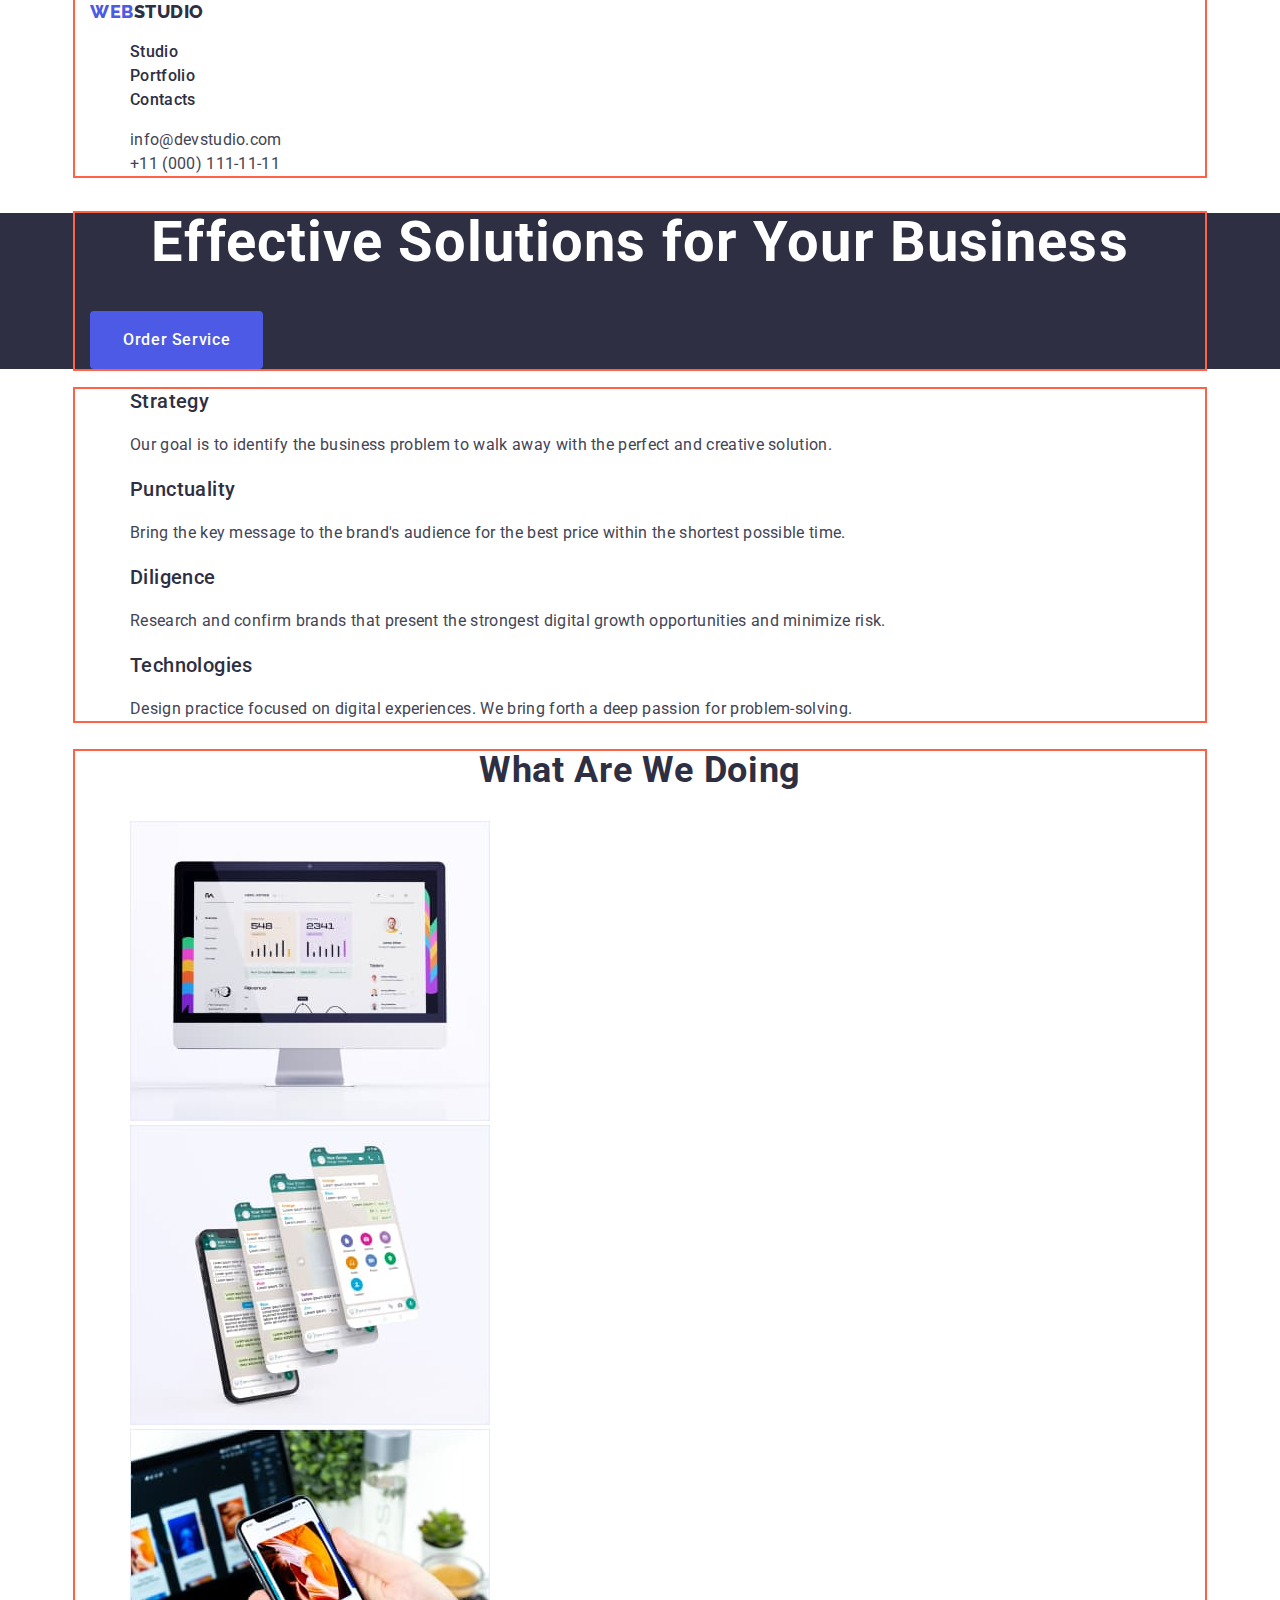
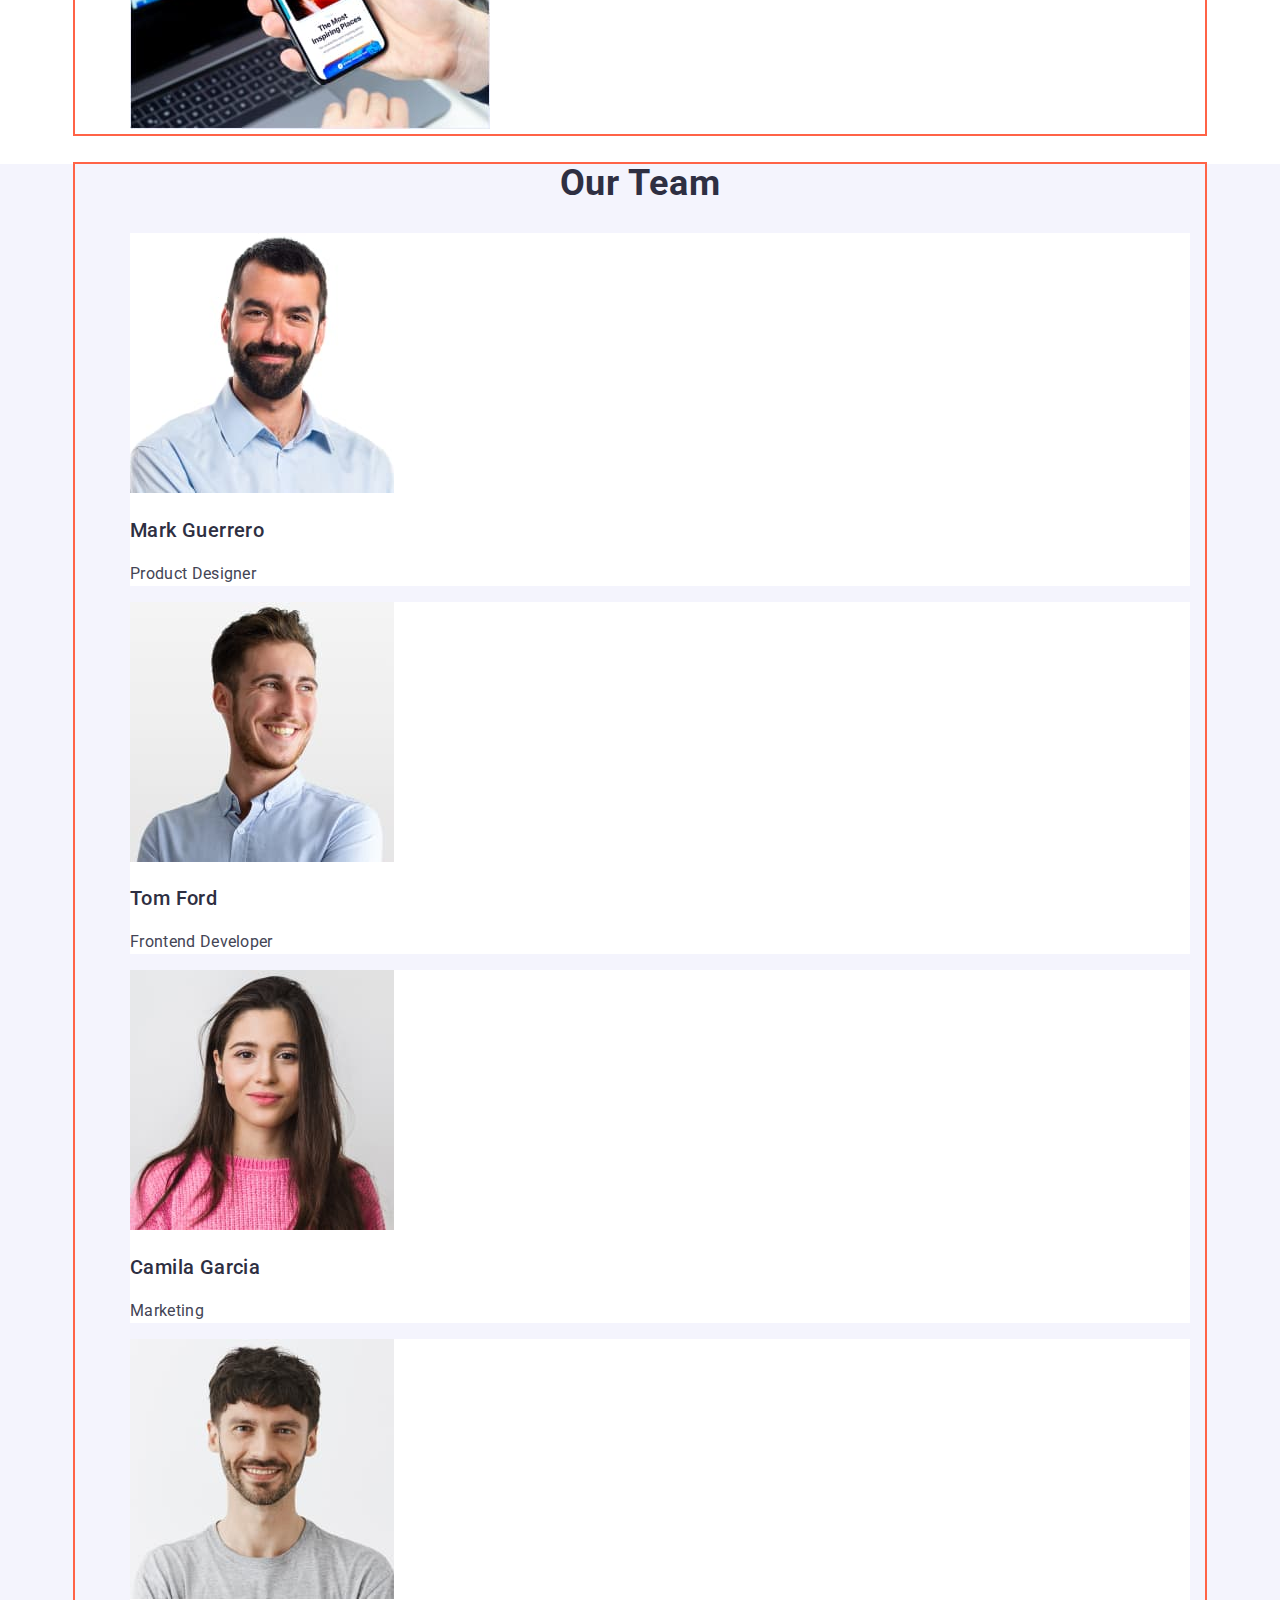
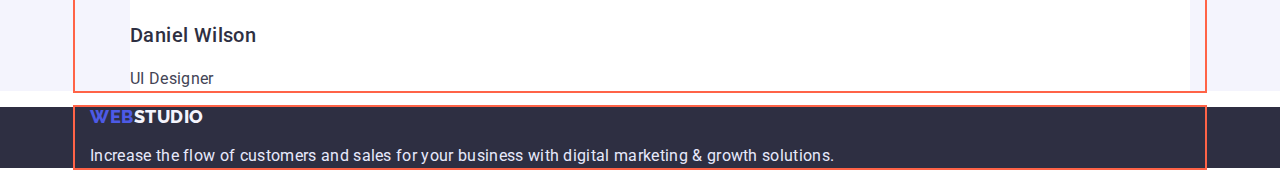
==== index.html @ 4af399b9 "Start" ====
<!DOCTYPE html>
<html lang="en">
  <head>
    <meta charset="UTF-8" />
    <meta http-equiv="X-UA-Compatible" content="IE=edge" />
    <meta name="viewport" content="width=device-width, initial-scale=1.0" />
    <title>Studio</title>
    <link rel="stylesheet" href="https://fonts.googleapis.com/css2?family=Raleway:wght@800&family=Roboto:wght@400;500;700&display=swap"
    >
    <link rel="stylesheet" href="https://cdnjs.cloudflare.com/ajax/libs/modern-normalize/1.1.0/modern-normalize.min.css" />
    <link rel="stylesheet" href="./css/styles.css">
  </head>
  <body>
    
    <header class="top-line">
      <div class="container">
      <nav>
        <a class="logo" href="./index.html"> <span class="logoaccent">Web</span><span class="header-logo">Studio</span></a>
        <ul class="list">
          <li >
            <a href="" class="top-line-nav">Studio</a>
          </li>
          <li >
            <a href="./portfolio.html"class="top-line-nav">Portfolio</a>
          </li>
          <li >
            <a href=""class="top-line-nav">Contacts</a>
          </li>
        </ul>
      </nav>
      <address>
        <ul class="list">
          <li><a href="mailto:info@devstudio.com" class="font-adress">info@devstudio.com</a></li>
          <li><a href="tel:+110001111111" class="font-adress">+11 (000) 111-11-11</a></li>
        </ul>
      </address>
    </div>
    </header>
  
    <main>
      <section class="hero">
        <div class="container">
        <h1 class="hero-font">Effective Solutions for Your Business</h1>
        <button type="button" class="hero-button">Order Service</button>
      </div>
      </section>
      <section>
        <div class="container">
        <h2 class="visually-hidden">advantages</h2>
        <ul class="list">
          <li>
            <h3 class="scroll">Strategy</h3>
            <p class="scroll-text">
              Our goal is to identify the business problem to walk away with the
              perfect and creative solution.
            </p>
          </li>
          <li>
            <h3 class="scroll">Punctuality</h3>
            <p class="scroll-text">
              Bring the key message to the brand's audience for the best price
              within the shortest possible time.
            </p>
          </li>
          <li>
            <h3 class="scroll">Diligence</h3>
            <p class="scroll-text">
              Research and confirm brands that present the strongest digital
              growth opportunities and minimize risk.
            </p>
          </li>
          <li>
            <h3 class="scroll">Technologies</h3>
            <p class="scroll-text">
              Design practice focused on digital experiences. We bring forth a
              deep passion for problem-solving.
            </p>
          </li>
        </ul>
      </div>
      </section>
      <section>
        <div class="container"> 
        <h2 class="title">What are we doing</h2>
        <ul class="list">
          <li>
            <img
              src="./images/monitor.jpg"
              alt="monitor"
              width="360"
              height="300"
            />
          </li>
          <li>
            <img
              src="./images/telephone.jpg"
              alt="telephone"
              width="360"
              height="300"
            />
          </li>
          <li>
            <img
              src="./images/appendix.jpg"
              alt="appendix"
              width="360"
              height="300"
            />
          </li>
        </ul>
      </section>
      <section class="section-team">
        <div class="container">
        <h2 class="title">Our Team</h2>
        <ul class="list">
          <li class="card">
            <img src="./images/mark.jpg" alt="mark" width="264" height="260" />
            <h3 class="scroll">Mark Guerrero</h3>
            <p class="scroll-text">Product Designer</p>
          </li>
          <li class="card">
            <img src="./images/tom.jpg" alt="tom" width="264" height="260" />
            <h3 class="scroll">Tom Ford</h3>
            <p class="scroll-text">Frontend Developer</p>
          </li>
          <li class="card">
            <img
              src="./images/camila.jpg"
              alt="camila"
              width="264"
              height="260"
            />
            <h3 class="scroll">Camila Garcia</h3>
            <p class="scroll-text">Marketing</p>
          </li>
          <li class="card">
            <img
              src="./images/daniel.jpg"
              alt="daniel"
              width="264"
              height="260"
            />
            <h3 class="scroll">Daniel Wilson</h3>
            <p class="scroll-text">UI Designer</p>
          </li>
        </ul>
      </div>
      </section>
    </main>
    <footer class="footer">
      <div class="container">
      <a class="logo line-logo" href="./index.html"> <span class="logoaccent">Web</span><span class="footer-logo">Studio</span></a>
      <p class="footer-text">
        Increase the flow of customers and sales for your business with digital
        marketing & growth solutions.
      </p>
    </div>
    </footer>
  </body>
</html>
---- css/styles.css ----
/* змінні текст фон видідення*/
:root{
    --basic-font: #434455;
    --headlines-font:  #2E2F42;
    --color-brand: #4D5AE5;
    --background-color-button: #404BBF;
   --background-color-section: #F4F4FD;
   --secondary-font-color: #FFFFFF;
   --iconfooter: #31D0AA;
   --text-footer-color:  #e7e9fc;;

}

body{
font-family: Roboto, sans-serif;
font-size: 16px;
color: var(--basic-font);
background-color: var(--secondary-font-color)
}

 .list {
    list-style: none;
}  


/* header styls */

.top-line-nav{
    color:var(--headlines-font);
    text-decoration: none;
    font-weight: 500;
    line-height: 1.5;
letter-spacing: 0.02em;
}
.top-line-nav:active{
    color:var(--background-color-button);
    
}
.top-line-nav:hover, .top-line-nav:focus{
    color: var(--background-color-button);
}

.font-adress{
    color: var(--basic-font);
    text-decoration: none;
    font-style:normal;
    line-height: 1.5;
letter-spacing: 0.02em;
    
}
.font-adress:focus, .font-adress:hover{
color: var(--background-color-button);
}


.logo{
font-family: Raleway, sans-serif;
font-weight: 800;
font-size: 18px;
line-height: 1.33;
letter-spacing: 0.03em;
text-decoration: none;
text-transform: uppercase;
}
.header-logo{
    color: var(--headlines-font);
}
.logoaccent{
    color: #4D5AE5;
}
/* hero */
.hero{
    background-color: var(--headlines-font);
}
.hero-font{
font-weight: 700;
font-size: 56px;
line-height: 1.07;
text-align: center;
letter-spacing: 0.02em;
color: var(--secondary-font-color);
}
.hero-button{
background: var(--color-brand);
font-family: Roboto, sans-serif;
font-style: normal;
font-weight: 500;
font-size: 16px;
line-height: 1.5;
letter-spacing: 0.04em;
cursor: pointer;
color:var(--secondary-font-color);
padding: 16px 32px;
border-radius: 4px;
text-align: center;
min-width: 169px;
border: 1px solid transparent;
}
.hero-button:hover{
    background-color: var(--background-color-button);
}

/* advantages */

.visually-hidden{
    position: absolute;
    white-space: nowrap;
    width: 1px;
    height: 1px;
    overflow: hidden;
    border: 0;
    padding: 0;
    clip: rect(0 0 0 0);
    clip-path: inset(50%);
    margin: -1px;
}
.scroll{
    color: var(--headlines-font);
    font-weight: 500;
font-size: 20px;
line-height: 1.2;
letter-spacing: 0.02em;
}

.scroll-text{
    color: var(--basic-font);
line-height: 1.5;
letter-spacing: 0.02em;
}
/* What are we doing */

.title{
    color: var(--headlines-font);
    font-weight: 700;
font-size: 36px;
line-height: 1.11;
text-align: center;
letter-spacing: 0.02em;
text-transform: capitalize;
}
 
/* Our Team */
.section-team{
    background-color: var(--background-color-section);
    
}
.card{
    background-color: var(--secondary-font-color);
}

/* footer */
.footer{
    background-color:var(--headlines-font) ;
}
.footer-text{
    color: var(--text-footer-color);
    line-height: 1.5;
letter-spacing: 0.02em;
}
.footer-logo{
    color: var(--background-color-section);
}
.line-logo{
    line-height: 1.16;
}
/* портфолио */
.filter-button{
color: var(--color-brand);
font-family: Roboto, sans-serif;
font-style: normal;
font-weight: 500;
font-size: 16px;
line-height: 1.5;
letter-spacing: 0.04em;
cursor: pointer;
padding: 12 24;
border-radius: 4px;
text-align: center;
border: 1px solid var(--text-footer-color);
border-radius: 4px;
}
.filter-button:hover, .filter-button:focus{
    color: var(--secondary-font-color);
    background-color: var(--background-color-button);
   
}
.filter-scroll{
    color: var(--headlines-font);
    
font-weight: 500;
font-size: 20px;
line-height: 1.2;
letter-spacing: 0.02em;
}

.filter-text{
    color: var(--basic-font);
    font-weight: 500;
font-size: 16px;
line-height: 1.5;
letter-spacing: 0.02em;
}
.filter-link{
    text-decoration: none;
}
/* container */
.container{
    width: 1130px;
    padding-left: 15px;
    padding-right: 15px;
    margin-left: auto;
    margin-right: auto;
    outline: 2px solid tomato;
}
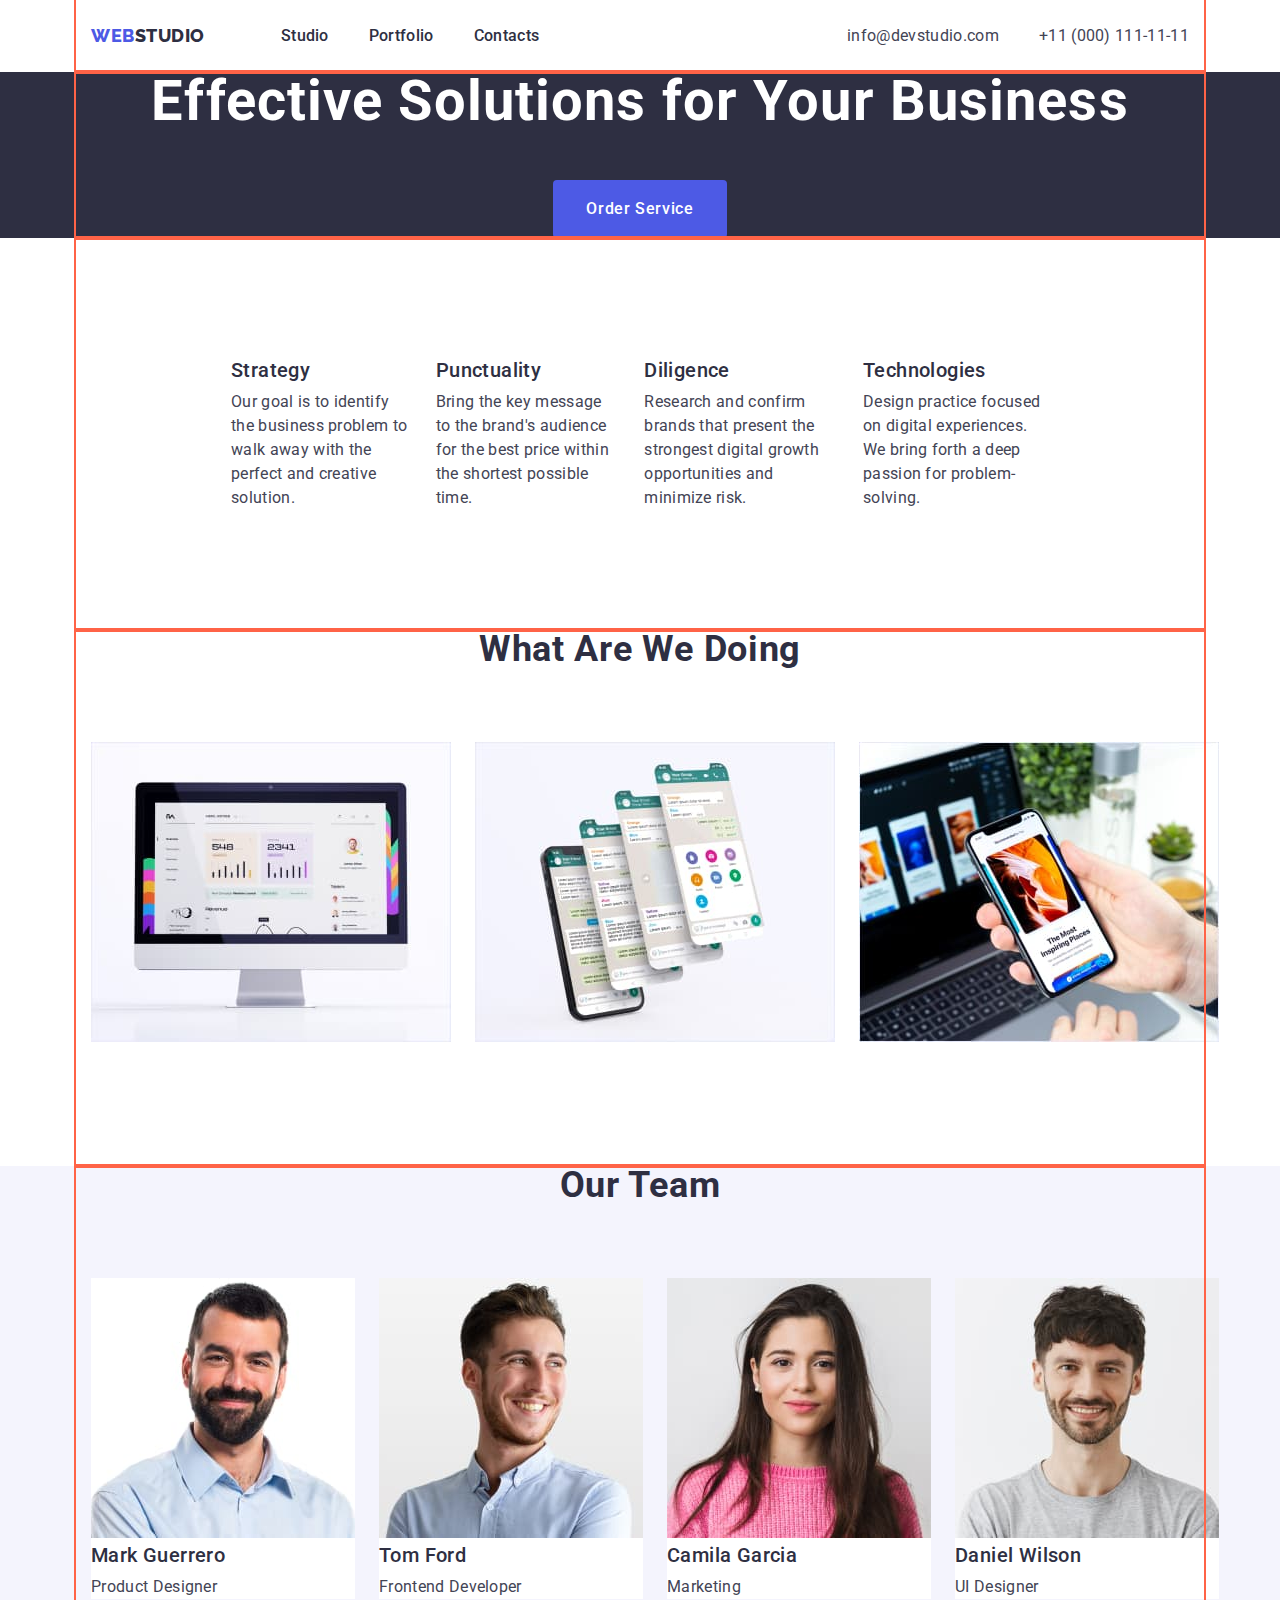
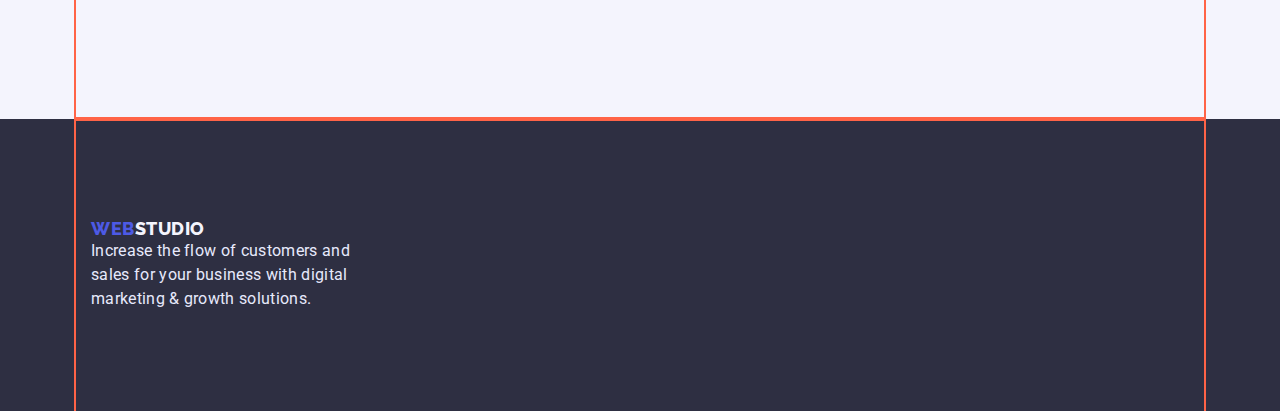
==== commit 7d4402ff: "version one" ====
--- a/index.html
+++ b/index.html
@@ -11,43 +11,52 @@
     <link rel="stylesheet" href="./css/styles.css">
   </head>
   <body>
-    
-    <header class="top-line">
-      <div class="container">
+    <!-- {Хедер} -->
+    <header >
+      <div class="container top-line ">
+        
       <nav>
+        <div class="main-nav">
         <a class="logo" href="./index.html"> <span class="logoaccent">Web</span><span class="header-logo">Studio</span></a>
-        <ul class="list">
-          <li >
+        <ul class="list header-nav">
+          <li class="header-link" >
             <a href="" class="top-line-nav">Studio</a>
           </li>
-          <li >
+          <li class="header-link">
             <a href="./portfolio.html"class="top-line-nav">Portfolio</a>
           </li>
-          <li >
+          <li class="header-link">
             <a href=""class="top-line-nav">Contacts</a>
           </li>
         </ul>
+      </div>
       </nav>
-      <address>
-        <ul class="list">
-          <li><a href="mailto:info@devstudio.com" class="font-adress">info@devstudio.com</a></li>
-          <li><a href="tel:+110001111111" class="font-adress">+11 (000) 111-11-11</a></li>
+    
+      <address class="cotact">
+        
+        <ul class="list adress">
+          <li class="item"><a href="mailto:info@devstudio.com" class="font-adress">info@devstudio.com</a></li>
+          <li class="item"><a href="tel:+110001111111" class="font-adress">+11 (000) 111-11-11</a></li>
         </ul>
+      
       </address>
+    
     </div>
     </header>
   
     <main>
+      <!-- Герой -->
       <section class="hero">
         <div class="container">
         <h1 class="hero-font">Effective Solutions for Your Business</h1>
         <button type="button" class="hero-button">Order Service</button>
       </div>
       </section>
+      <!-- Преимущества -->
       <section>
         <div class="container">
         <h2 class="visually-hidden">advantages</h2>
-        <ul class="list">
+        <ul class="list scroll-item">
           <li>
             <h3 class="scroll">Strategy</h3>
             <p class="scroll-text">
@@ -79,11 +88,12 @@
         </ul>
       </div>
       </section>
+      <!-- что мы делаем -->
       <section>
         <div class="container"> 
         <h2 class="title">What are we doing</h2>
-        <ul class="list">
-          <li>
+        <ul class="list work">
+          <li class="card">
             <img
               src="./images/monitor.jpg"
               alt="monitor"
@@ -109,21 +119,22 @@
           </li>
         </ul>
       </section>
+      <!-- Наша команда -->
       <section class="section-team">
         <div class="container">
         <h2 class="title">Our Team</h2>
-        <ul class="list">
-          <li class="card">
+        <ul class="list staff">
+          <li class="card-worker">
             <img src="./images/mark.jpg" alt="mark" width="264" height="260" />
             <h3 class="scroll">Mark Guerrero</h3>
             <p class="scroll-text">Product Designer</p>
           </li>
-          <li class="card">
+          <li class="card-worker">
             <img src="./images/tom.jpg" alt="tom" width="264" height="260" />
             <h3 class="scroll">Tom Ford</h3>
             <p class="scroll-text">Frontend Developer</p>
           </li>
-          <li class="card">
+          <li class="card-worker">
             <img
               src="./images/camila.jpg"
               alt="camila"
@@ -133,7 +144,7 @@
             <h3 class="scroll">Camila Garcia</h3>
             <p class="scroll-text">Marketing</p>
           </li>
-          <li class="card">
+          <li class="card-worker">
             <img
               src="./images/daniel.jpg"
               alt="daniel"
@@ -147,8 +158,9 @@
       </div>
       </section>
     </main>
+    <!-- Футер -->
     <footer class="footer">
-      <div class="container">
+      <div class="container bloc-footer">
       <a class="logo line-logo" href="./index.html"> <span class="logoaccent">Web</span><span class="footer-logo">Studio</span></a>
       <p class="footer-text">
         Increase the flow of customers and sales for your business with digital
--- a/css/styles.css
+++ b/css/styles.css
@@ -15,17 +15,48 @@
 font-family: Roboto, sans-serif;
 font-size: 16px;
 color: var(--basic-font);
-background-color: var(--secondary-font-color)
-}
-
- .list {
+background-color: var(--secondary-font-color);
+}
+/* Утилиты */
+.list {
     list-style: none;
+    padding: 0;
+    margin: 0;
 }  
 
+h1,
+h2,
+h3,
+h4,
+h5,
+h6,
+p{
+    margin: 0;
+}
+
 
 /* header styls */
-
+.header-item{
+    display: flex;
+}
+.main-nav{
+    display: flex;
+    align-items: center
+}
+
+.header-nav{
+    display: flex;
+    gap: 40px;
+}
+.top-line{
+     display: flex;
+    align-items: center; 
+    
+}
 .top-line-nav{
+    padding-top: 24px;
+    padding-bottom: 24px;
+    display: block;
     color:var(--headlines-font);
     text-decoration: none;
     font-weight: 500;
@@ -51,9 +82,19 @@
 .font-adress:focus, .font-adress:hover{
 color: var(--background-color-button);
 }
-
+.adress{
+    display: flex;
+   margin-left: auto;
+   gap: 40px;
+
+}
+
+.cotact{
+    margin-left: auto;
+}
 
 .logo{
+    margin-right: 76px;
 font-family: Raleway, sans-serif;
 font-weight: 800;
 font-size: 18px;
@@ -71,16 +112,20 @@
 /* hero */
 .hero{
     background-color: var(--headlines-font);
+    text-align: center;
 }
 .hero-font{
+   
+    margin-bottom: 48px;
+
 font-weight: 700;
 font-size: 56px;
 line-height: 1.07;
-text-align: center;
 letter-spacing: 0.02em;
 color: var(--secondary-font-color);
 }
 .hero-button{
+
 background: var(--color-brand);
 font-family: Roboto, sans-serif;
 font-style: normal;
@@ -114,7 +159,16 @@
     clip-path: inset(50%);
     margin: -1px;
 }
+.scroll-item{
+    display: flex;
+    gap: 24px;
+    
+    padding: 120px 140px;
+    
+}
 .scroll{
+  
+    margin-bottom: 8px;
     color: var(--headlines-font);
     font-weight: 500;
 font-size: 20px;
@@ -128,8 +182,17 @@
 letter-spacing: 0.02em;
 }
 /* What are we doing */
-
+.work{
+    display: flex;
+    padding-bottom: 120px;
+    gap: 24px;
+
+}
+.work .card{
+   flex-basis: calc((100% - 48px) / 3);
+}
 .title{
+    margin-bottom: 72px;
     color: var(--headlines-font);
     font-weight: 700;
 font-size: 36px;
@@ -140,31 +203,66 @@
 }
  
 /* Our Team */
+
+.staff{
+    display: flex;
+    gap: 24px;
+    padding-bottom: 120px;
+}
 .section-team{
     background-color: var(--background-color-section);
     
 }
-.card{
+.card-worker{
+    flex-basis: calc((100% - 72px) / 4);
     background-color: var(--secondary-font-color);
 }
 
 /* footer */
+.bloc-footer{
+    padding-top: 100px;
+    padding-bottom: 100px;
+}
 .footer{
     background-color:var(--headlines-font) ;
 }
 .footer-text{
+
     color: var(--text-footer-color);
     line-height: 1.5;
 letter-spacing: 0.02em;
+
+max-width: 264px;
 }
 .footer-logo{
+
     color: var(--background-color-section);
 }
 .line-logo{
+
     line-height: 1.16;
 }
 /* портфолио */
+
+.filter{
+    display: flex;
+    gap: 24px;
+    justify-content: center;
+    padding-top: 96px;
+    margin-bottom: 72px;
+}
+.filter-card{
+    display: flex;
+    flex-wrap: wrap;
+    gap: 24px;
+}
+
+.filter-title{
+    flex-basis: calc((100%-48) / 3);
+
+}
 .filter-button{
+   
 color: var(--color-brand);
 font-family: Roboto, sans-serif;
 font-style: normal;
@@ -173,7 +271,7 @@
 line-height: 1.5;
 letter-spacing: 0.04em;
 cursor: pointer;
-padding: 12 24;
+padding: 12px 24px;
 border-radius: 4px;
 text-align: center;
 border: 1px solid var(--text-footer-color);
@@ -185,6 +283,7 @@
    
 }
 .filter-scroll{
+    margin-bottom: 8px;
     color: var(--headlines-font);
     
 font-weight: 500;
@@ -194,6 +293,7 @@
 }
 
 .filter-text{
+    
     color: var(--basic-font);
     font-weight: 500;
 font-size: 16px;
@@ -205,7 +305,7 @@
 }
 /* container */
 .container{
-    width: 1130px;
+    width: 1128px;
     padding-left: 15px;
     padding-right: 15px;
     margin-left: auto;
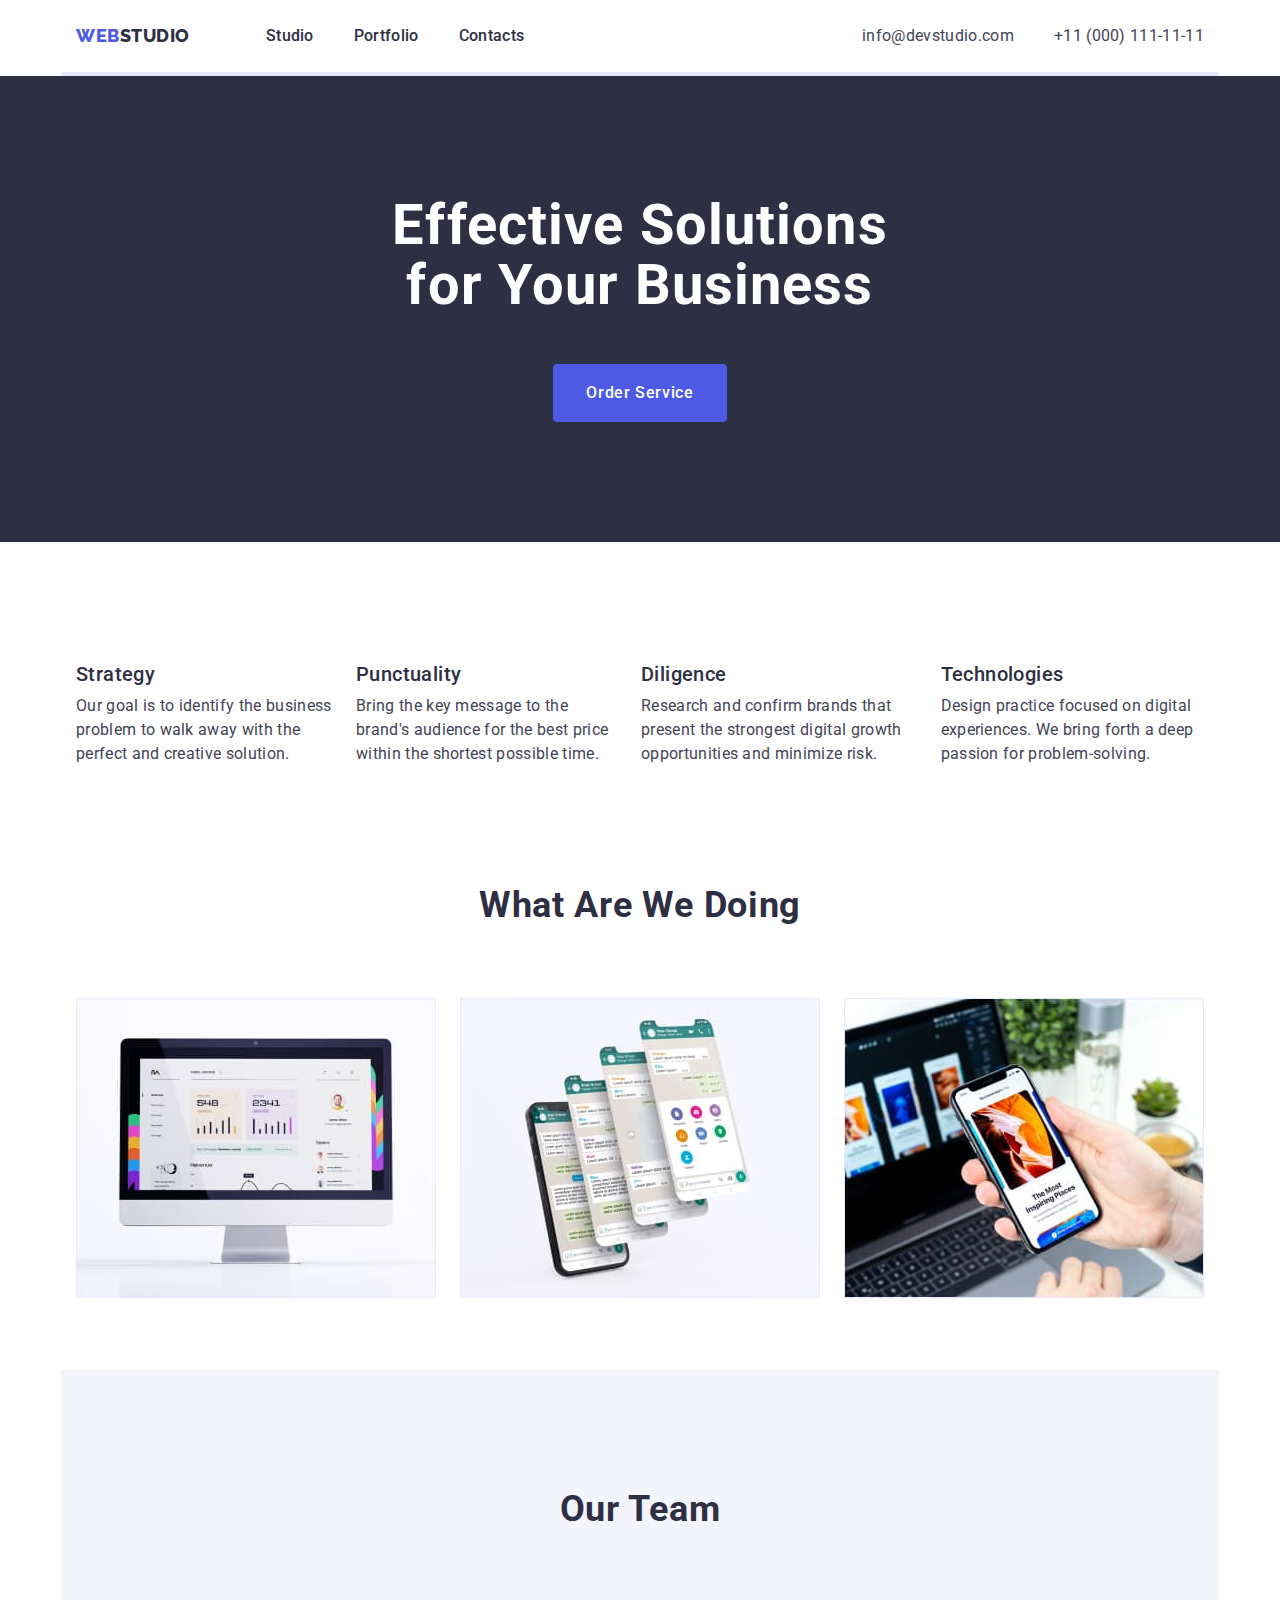
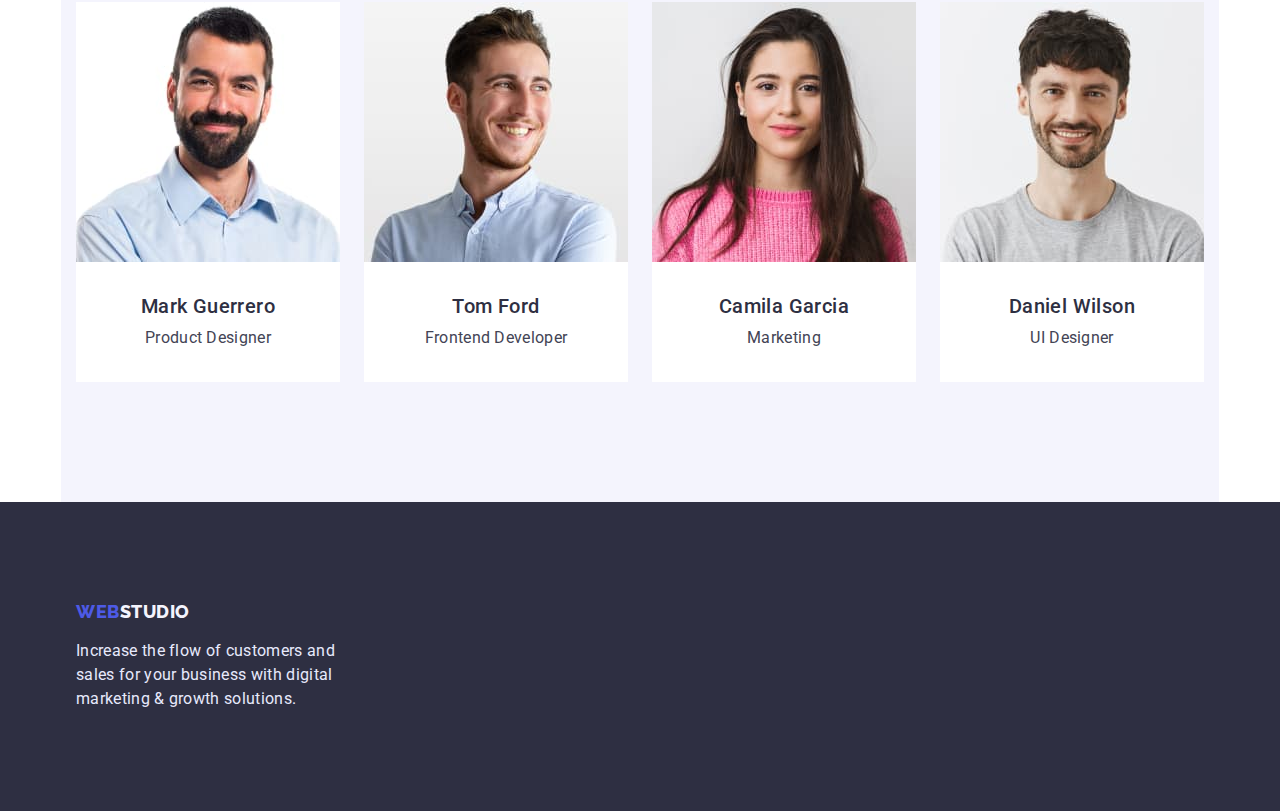
==== commit 0ee4dd3c: "version three" ====
--- a/index.html
+++ b/index.html
@@ -13,7 +13,7 @@
   <body>
     <!-- {Хедер} -->
     <header >
-      <div class="container top-line ">
+      <div class="container top-line border-header ">
         
       <nav>
         <div class="main-nav">
@@ -47,14 +47,14 @@
     <main>
       <!-- Герой -->
       <section class="hero">
-        <div class="container">
+        <div class="container hero-padding">
         <h1 class="hero-font">Effective Solutions for Your Business</h1>
         <button type="button" class="hero-button">Order Service</button>
       </div>
       </section>
       <!-- Преимущества -->
       <section>
-        <div class="container">
+        <div class="container advantages">
         <h2 class="visually-hidden">advantages</h2>
         <ul class="list scroll-item">
           <li>
@@ -90,11 +90,11 @@
       </section>
       <!-- что мы делаем -->
       <section>
-        <div class="container"> 
+        <div class="container work-section"> 
         <h2 class="title">What are we doing</h2>
         <ul class="list work">
           <li class="card">
-            <img
+            <img class="photo"
               src="./images/monitor.jpg"
               alt="monitor"
               width="360"
@@ -102,7 +102,7 @@
             />
           </li>
           <li>
-            <img
+            <img class="photo"
               src="./images/telephone.jpg"
               alt="telephone"
               width="360"
@@ -110,7 +110,7 @@
             />
           </li>
           <li>
-            <img
+            <img class="photo"
               src="./images/appendix.jpg"
               alt="appendix"
               width="360"
@@ -120,39 +120,47 @@
         </ul>
       </section>
       <!-- Наша команда -->
-      <section class="section-team">
-        <div class="container">
+      <section>
+        <div class="container section-team">
         <h2 class="title">Our Team</h2>
         <ul class="list staff">
           <li class="card-worker">
-            <img src="./images/mark.jpg" alt="mark" width="264" height="260" />
+            <img class="photo" src="./images/mark.jpg" alt="mark" width="264" height="260" />
+            <div class="team-box">
             <h3 class="scroll">Mark Guerrero</h3>
             <p class="scroll-text">Product Designer</p>
+          </div>
           </li>
           <li class="card-worker">
-            <img src="./images/tom.jpg" alt="tom" width="264" height="260" />
+            <img class="photo" src="./images/tom.jpg" alt="tom" width="264" height="260" />
+            <div class="team-box">
             <h3 class="scroll">Tom Ford</h3>
             <p class="scroll-text">Frontend Developer</p>
+          </div>
           </li>
           <li class="card-worker">
-            <img
+            <img class="photo"
               src="./images/camila.jpg"
               alt="camila"
               width="264"
               height="260"
             />
+            <div class="team-box">
             <h3 class="scroll">Camila Garcia</h3>
             <p class="scroll-text">Marketing</p>
+          </div>
           </li>
           <li class="card-worker">
-            <img
+            <img class="photo"
               src="./images/daniel.jpg"
               alt="daniel"
               width="264"
               height="260"
             />
+            <div class="team-box">
             <h3 class="scroll">Daniel Wilson</h3>
             <p class="scroll-text">UI Designer</p>
+          </div>
           </li>
         </ul>
       </div>
--- a/css/styles.css
+++ b/css/styles.css
@@ -30,8 +30,11 @@
 h4,
 h5,
 h6,
-p{
+p,
+button
+{
     margin: 0;
+    padding: 0;
 }
 
 
@@ -47,6 +50,9 @@
 .header-nav{
     display: flex;
     gap: 40px;
+}
+.border-header{
+    border-bottom: 4px solid var(--text-footer-color);
 }
 .top-line{
      display: flex;
@@ -114,10 +120,16 @@
     background-color: var(--headlines-font);
     text-align: center;
 }
+.hero-padding{
+    padding-top: 120px;
+    padding-bottom: 120px;
+}
 .hero-font{
    
     margin-bottom: 48px;
-
+    margin-left: auto;
+    margin-right: auto;
+    max-width: 496px;
 font-weight: 700;
 font-size: 56px;
 line-height: 1.07;
@@ -146,7 +158,10 @@
 }
 
 /* advantages */
-
+.advantages{
+    padding-top: 120px;
+    padding-bottom: 120px;
+}
 .visually-hidden{
     position: absolute;
     white-space: nowrap;
@@ -163,7 +178,6 @@
     display: flex;
     gap: 24px;
     
-    padding: 120px 140px;
     
 }
 .scroll{
@@ -182,9 +196,12 @@
 letter-spacing: 0.02em;
 }
 /* What are we doing */
+
+.work-section{
+    padding-bottom: 72px;
+}
 .work{
     display: flex;
-    padding-bottom: 120px;
     gap: 24px;
 
 }
@@ -201,21 +218,31 @@
 letter-spacing: 0.02em;
 text-transform: capitalize;
 }
- 
+/* картинки */
+ .photo{
+    display: block;
+    max-width: 100%;
+    height: auto;
+ }
 /* Our Team */
 
 .staff{
     display: flex;
     gap: 24px;
+}
+.section-team{
+    padding-top: 120px;
     padding-bottom: 120px;
-}
-.section-team{
     background-color: var(--background-color-section);
     
 }
 .card-worker{
     flex-basis: calc((100% - 72px) / 4);
     background-color: var(--secondary-font-color);
+}
+.team-box{
+    padding: 32px 16px;
+    text-align: center;
 }
 
 /* footer */
@@ -227,7 +254,7 @@
     background-color:var(--headlines-font) ;
 }
 .footer-text{
-
+    margin-top: 16px;
     color: var(--text-footer-color);
     line-height: 1.5;
 letter-spacing: 0.02em;
@@ -239,7 +266,7 @@
     color: var(--background-color-section);
 }
 .line-logo{
-
+    
     line-height: 1.16;
 }
 /* портфолио */
@@ -248,18 +275,29 @@
     display: flex;
     gap: 24px;
     justify-content: center;
+    margin-bottom: 72px;
+}
+.filter-padding{
     padding-top: 96px;
-    margin-bottom: 72px;
+    padding-bottom: 120px;
 }
 .filter-card{
     display: flex;
     flex-wrap: wrap;
-    gap: 24px;
+    gap: 48px 24px;
+
 }
 
 .filter-title{
-    flex-basis: calc((100%-48) / 3);
-
+    flex-basis: calc((100% - 48px) / 3);
+
+}
+
+.filter-description{
+   padding: 32px 0 32px 16px;
+   border: 1px solid var(--text-footer-color);
+   border-top: 0;
+   max-width: 360px;
 }
 .filter-button{
    
@@ -272,7 +310,6 @@
 letter-spacing: 0.04em;
 cursor: pointer;
 padding: 12px 24px;
-border-radius: 4px;
 text-align: center;
 border: 1px solid var(--text-footer-color);
 border-radius: 4px;
@@ -280,6 +317,7 @@
 .filter-button:hover, .filter-button:focus{
     color: var(--secondary-font-color);
     background-color: var(--background-color-button);
+    border: 1px solid transparent;
    
 }
 .filter-scroll{
@@ -305,10 +343,10 @@
 }
 /* container */
 .container{
-    width: 1128px;
+    width: 1158px;
     padding-left: 15px;
     padding-right: 15px;
     margin-left: auto;
     margin-right: auto;
-    outline: 2px solid tomato;
+   /* border: 1px solid tomato; */
 }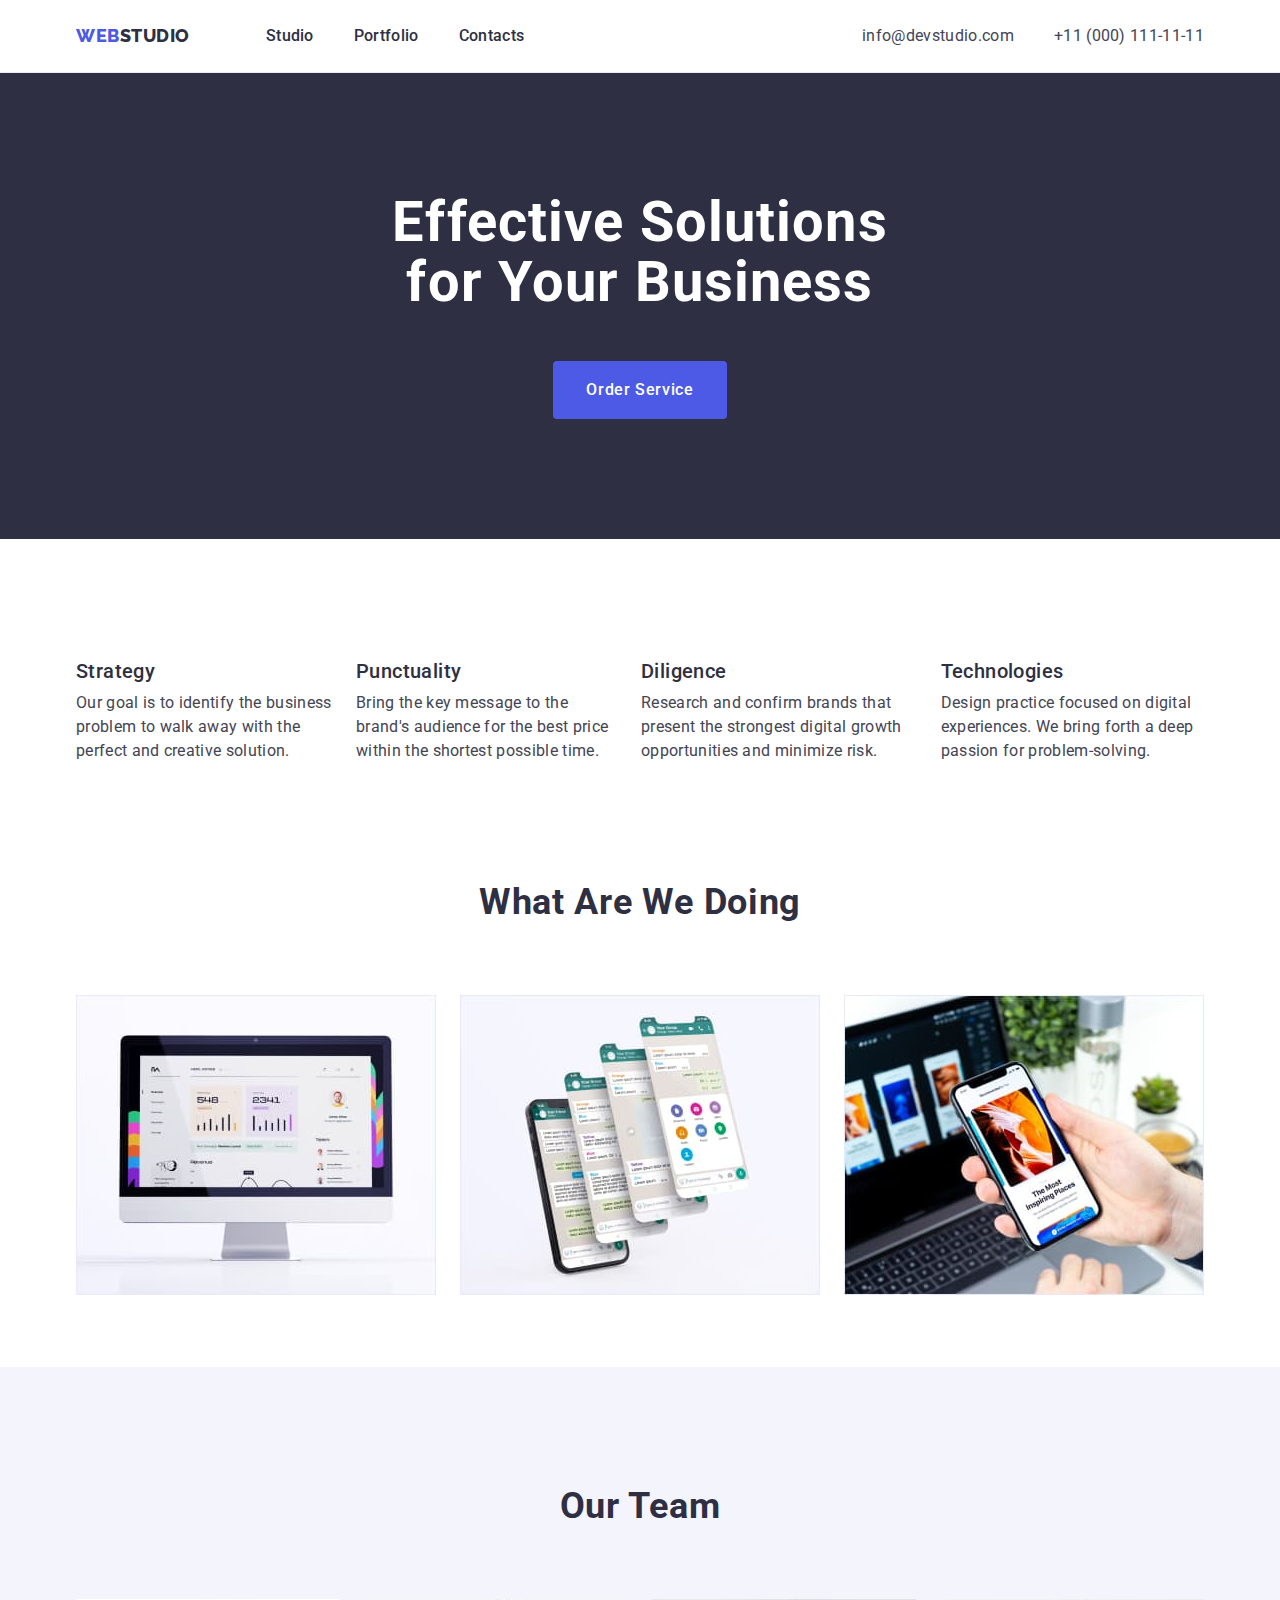
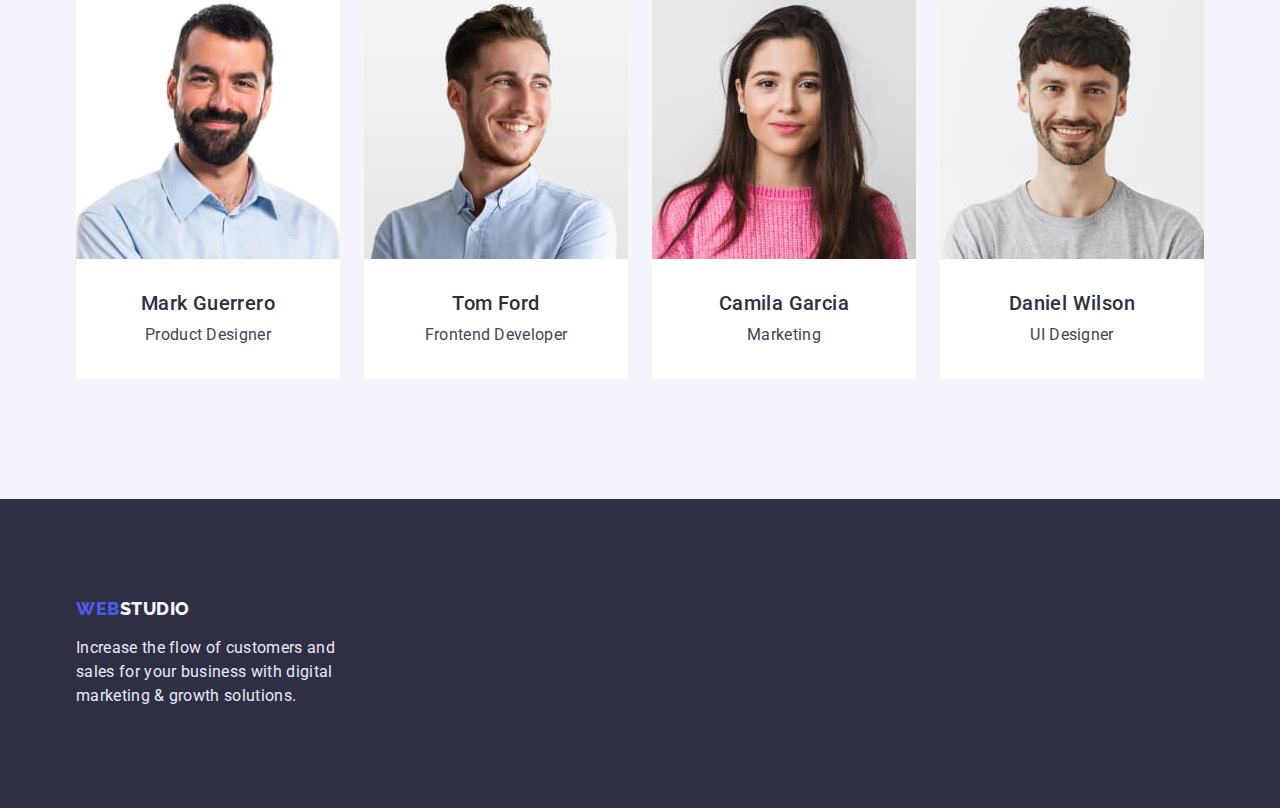
==== commit dd205046: "section-padding" ====
--- a/index.html
+++ b/index.html
@@ -12,8 +12,8 @@
   </head>
   <body>
     <!-- {Хедер} -->
-    <header >
-      <div class="container top-line border-header ">
+    <header class="border-header" >
+      <div class="container top-line ">
         
       <nav>
         <div class="main-nav">
@@ -47,14 +47,14 @@
     <main>
       <!-- Герой -->
       <section class="hero">
-        <div class="container hero-padding">
+        <div class="container">
         <h1 class="hero-font">Effective Solutions for Your Business</h1>
         <button type="button" class="hero-button">Order Service</button>
       </div>
       </section>
       <!-- Преимущества -->
-      <section>
-        <div class="container advantages">
+      <section class="advantages">
+        <div class="container">
         <h2 class="visually-hidden">advantages</h2>
         <ul class="list scroll-item">
           <li>
@@ -89,8 +89,8 @@
       </div>
       </section>
       <!-- что мы делаем -->
-      <section>
-        <div class="container work-section"> 
+      <section class="work-section">
+        <div class="container"> 
         <h2 class="title">What are we doing</h2>
         <ul class="list work">
           <li class="card">
@@ -120,8 +120,8 @@
         </ul>
       </section>
       <!-- Наша команда -->
-      <section>
-        <div class="container section-team">
+      <section class="section-team">
+        <div class="container">
         <h2 class="title">Our Team</h2>
         <ul class="list staff">
           <li class="card-worker">
@@ -168,7 +168,7 @@
     </main>
     <!-- Футер -->
     <footer class="footer">
-      <div class="container bloc-footer">
+      <div class="container">
       <a class="logo line-logo" href="./index.html"> <span class="logoaccent">Web</span><span class="footer-logo">Studio</span></a>
       <p class="footer-text">
         Increase the flow of customers and sales for your business with digital
--- a/css/styles.css
+++ b/css/styles.css
@@ -52,7 +52,7 @@
     gap: 40px;
 }
 .border-header{
-    border-bottom: 4px solid var(--text-footer-color);
+    border-bottom: 1px solid var(--text-footer-color);
 }
 .top-line{
      display: flex;
@@ -119,11 +119,10 @@
 .hero{
     background-color: var(--headlines-font);
     text-align: center;
-}
-.hero-padding{
     padding-top: 120px;
     padding-bottom: 120px;
 }
+
 .hero-font{
    
     margin-bottom: 48px;
@@ -239,6 +238,7 @@
 .card-worker{
     flex-basis: calc((100% - 72px) / 4);
     background-color: var(--secondary-font-color);
+    border-radius: 0px 0px 4px 4px;
 }
 .team-box{
     padding: 32px 16px;
@@ -246,11 +246,10 @@
 }
 
 /* footer */
-.bloc-footer{
+
+.footer{
     padding-top: 100px;
     padding-bottom: 100px;
-}
-.footer{
     background-color:var(--headlines-font) ;
 }
 .footer-text{
@@ -294,7 +293,7 @@
 }
 
 .filter-description{
-   padding: 32px 0 32px 16px;
+   padding: 32px 16px 32px 16px;
    border: 1px solid var(--text-footer-color);
    border-top: 0;
    max-width: 360px;
@@ -317,7 +316,7 @@
 .filter-button:hover, .filter-button:focus{
     color: var(--secondary-font-color);
     background-color: var(--background-color-button);
-    border: 1px solid transparent;
+    border-color: transparent;
    
 }
 .filter-scroll{
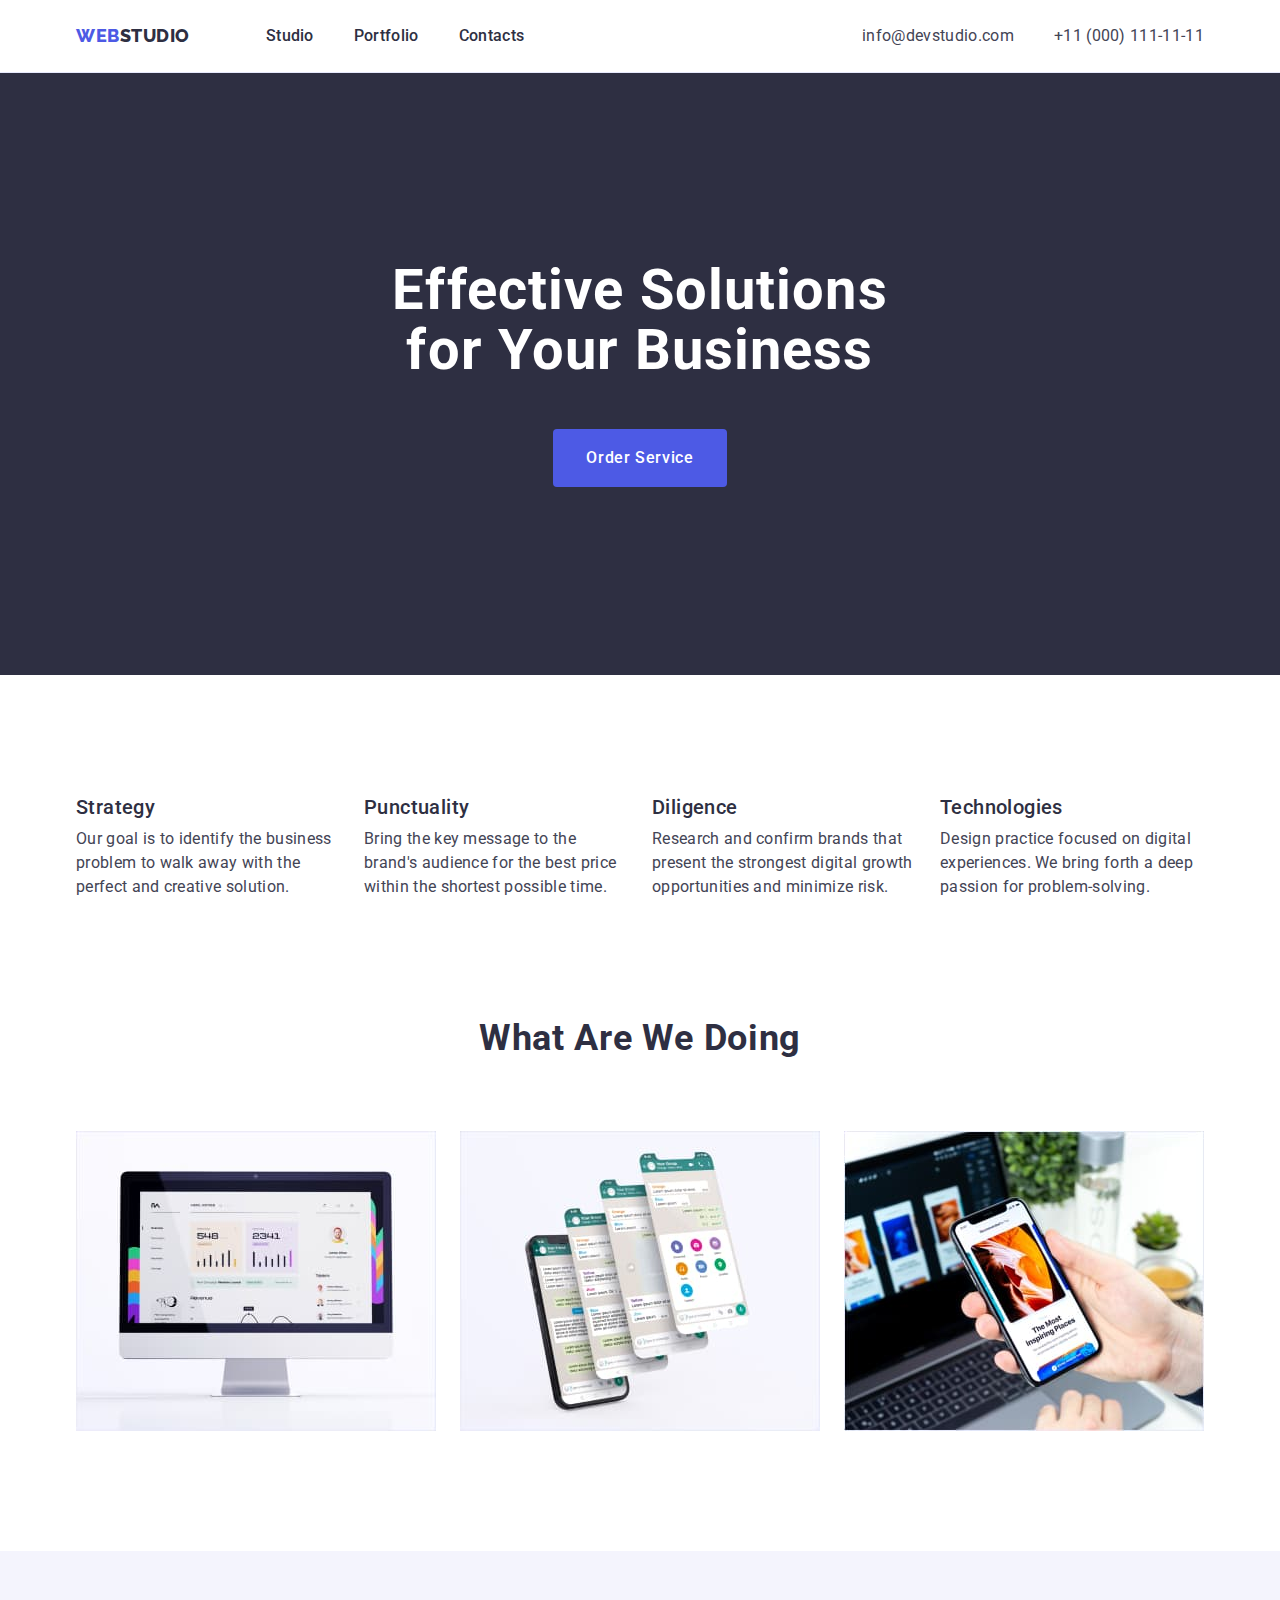
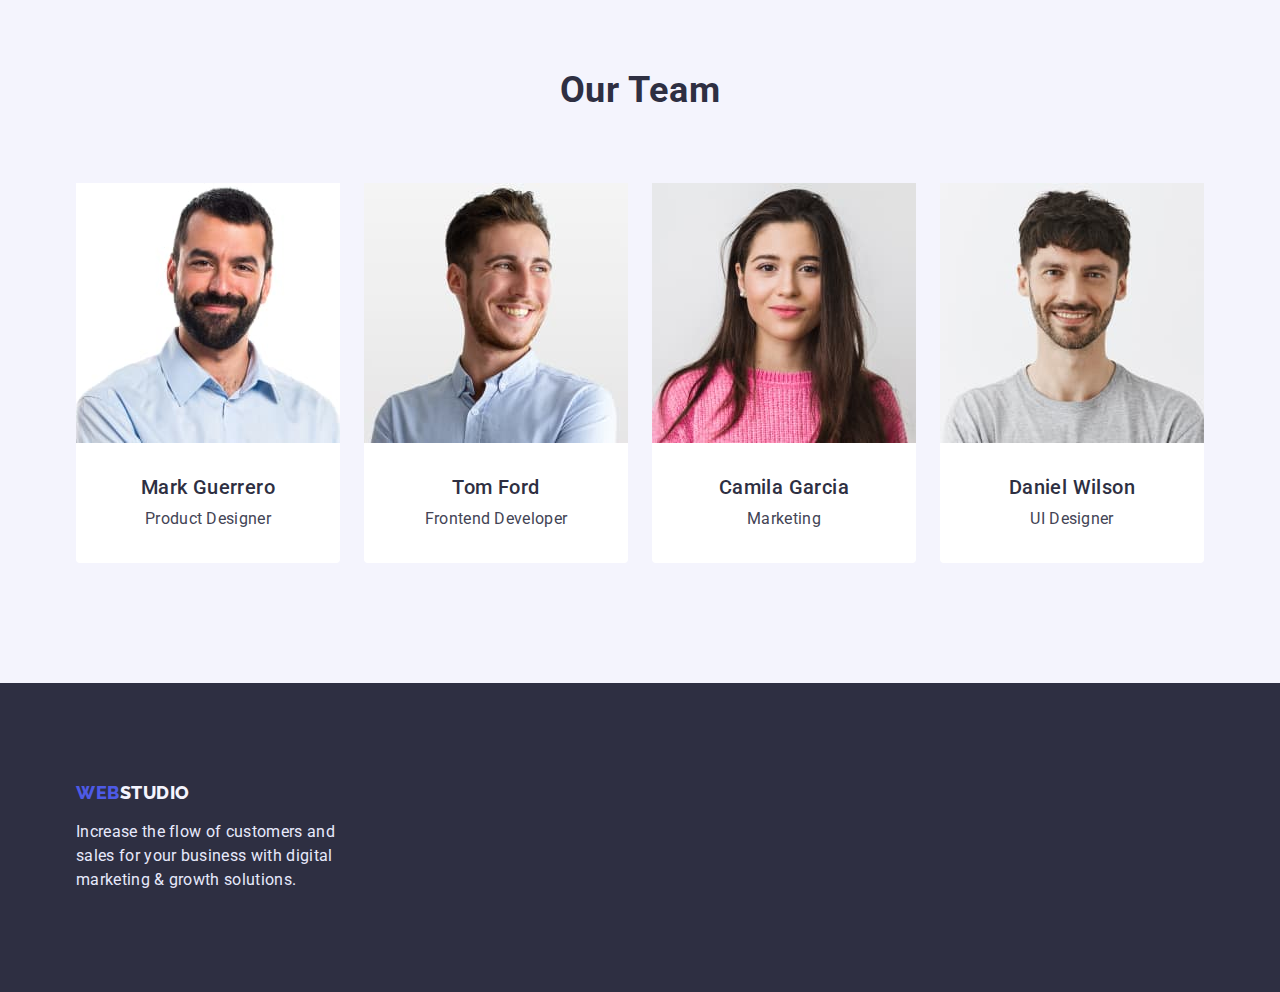
==== commit ffdb69d2: "advantages" ====
--- a/index.html
+++ b/index.html
@@ -57,28 +57,28 @@
         <div class="container">
         <h2 class="visually-hidden">advantages</h2>
         <ul class="list scroll-item">
-          <li>
+          <li class="scroll-box">
             <h3 class="scroll">Strategy</h3>
             <p class="scroll-text">
               Our goal is to identify the business problem to walk away with the
               perfect and creative solution.
             </p>
           </li>
-          <li>
+          <li class="scroll-box">
             <h3 class="scroll">Punctuality</h3>
             <p class="scroll-text">
               Bring the key message to the brand's audience for the best price
               within the shortest possible time.
             </p>
           </li>
-          <li>
+          <li class="scroll-box">
             <h3 class="scroll">Diligence</h3>
             <p class="scroll-text">
               Research and confirm brands that present the strongest digital
               growth opportunities and minimize risk.
             </p>
           </li>
-          <li>
+          <li class="scroll-box">
             <h3 class="scroll">Technologies</h3>
             <p class="scroll-text">
               Design practice focused on digital experiences. We bring forth a
--- a/css/styles.css
+++ b/css/styles.css
@@ -119,8 +119,8 @@
 .hero{
     background-color: var(--headlines-font);
     text-align: center;
-    padding-top: 120px;
-    padding-bottom: 120px;
+    padding-top: 188px;
+    padding-bottom: 188px;
 }
 
 .hero-font{
@@ -176,8 +176,11 @@
 .scroll-item{
     display: flex;
     gap: 24px;
-    
-    
+   
+}
+
+.scroll-box{
+    flex-basis: calc((100% - 72px) / 4);
 }
 .scroll{
   
@@ -197,7 +200,7 @@
 /* What are we doing */
 
 .work-section{
-    padding-bottom: 72px;
+    padding-bottom: 120px;
 }
 .work{
     display: flex;
@@ -296,7 +299,7 @@
    padding: 32px 16px 32px 16px;
    border: 1px solid var(--text-footer-color);
    border-top: 0;
-   max-width: 360px;
+  
 }
 .filter-button{
    
@@ -332,7 +335,7 @@
 .filter-text{
     
     color: var(--basic-font);
-    font-weight: 500;
+    font-weight: 400;
 font-size: 16px;
 line-height: 1.5;
 letter-spacing: 0.02em;
